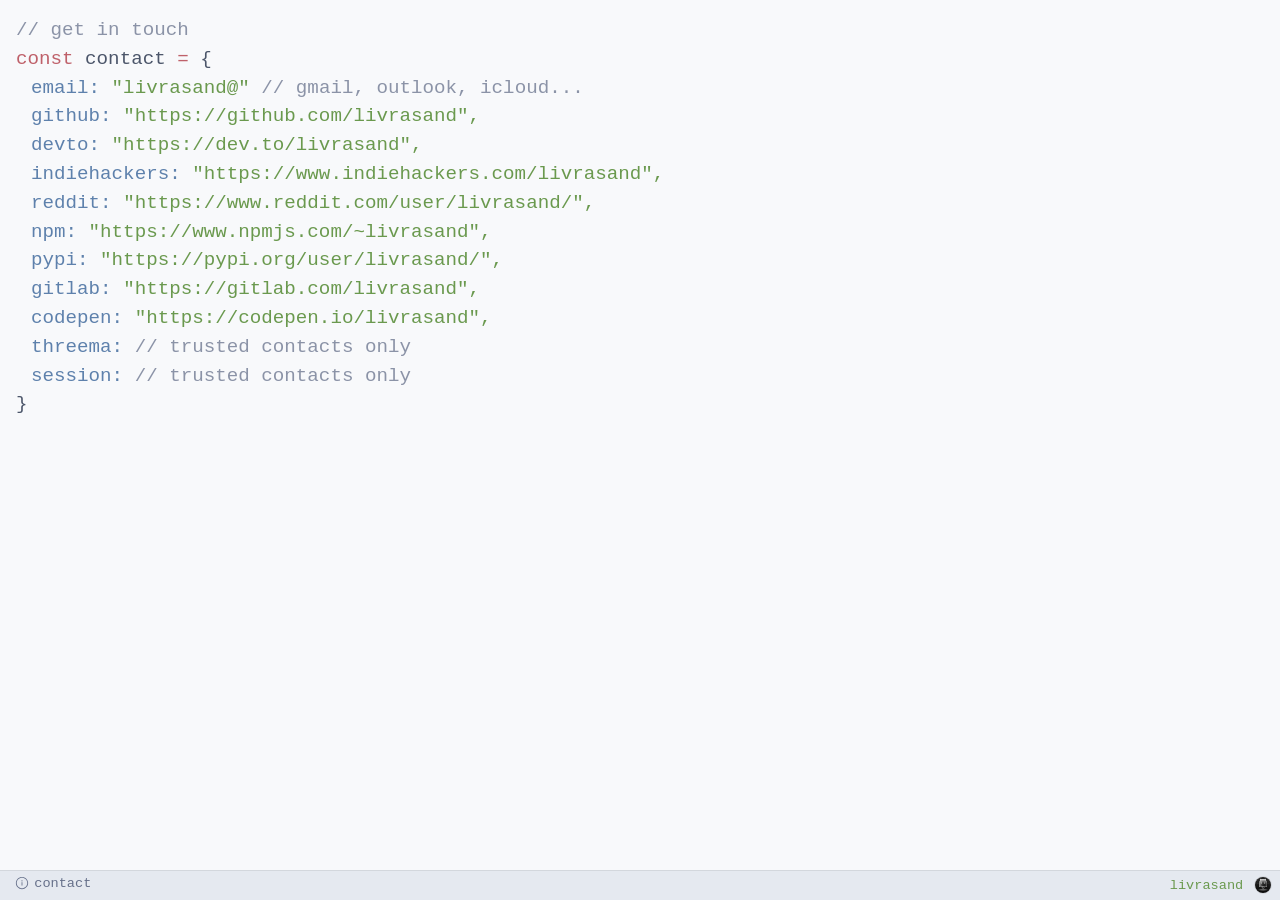
==== contact.html @ 8f49a141 "update and create my personal website" ====
<!DOCTYPE html>
<html lang="en">
<head>
<meta charset="UTF-8">
<meta content="width=device-width, initial-scale=1.0" name="viewport">
<title>livrasand · contact</title>
<link href="styles.css" rel="stylesheet">
<link href="favicon.jpeg" rel="icon" type="image/jpeg">
</head>
<body>
<main>
<span class="comment">// get in touch</span>
<span><span class="kw">const</span> contact <span class="kw">=</span> {</span>
<span class="project"><span class="prop" style="padding-left: 15px;">email:</span> <span class="str">"livrasand@"</span> <span class="comment">// gmail, outlook, icloud...</span></span>
<span class="project"><span class="project-line"><span class="prop" style="padding-left: 15px;">github:</span> <a class="project-name" href="https://github.com/livrasand" target="_blank" rel="noopener noreferrer">"https://github.com/livrasand",</a></span></span>
<span class="project"><span class="project-line"><span class="prop" style="padding-left: 15px;">devto:</span> <a class="project-name" href="https://dev.to/livrasand" target="_blank" rel="noopener noreferrer">"https://dev.to/livrasand",</a></span></span>
<span class="project"><span class="project-line"><span class="prop" style="padding-left: 15px;">indiehackers:</span> <a class="project-name" href="https://www.indiehackers.com/livrasand" target="_blank" rel="noopener noreferrer">"https://www.indiehackers.com/livrasand",</a></span></span>
<span class="project"><span class="project-line"><span class="prop" style="padding-left: 15px;">reddit:</span> <a class="project-name" href="https://www.reddit.com/user/livrasand/" target="_blank" rel="noopener noreferrer">"https://www.reddit.com/user/livrasand/",</a></span></span>
<span class="project"><span class="project-line"><span class="prop" style="padding-left: 15px;">npm:</span> <a class="project-name" href="https://www.npmjs.com/~livrasand" target="_blank" rel="noopener noreferrer">"https://www.npmjs.com/~livrasand",</a></span></span>
<span class="project"><span class="project-line"><span class="prop" style="padding-left: 15px;">pypi:</span> <a class="project-name" href="https://pypi.org/user/livrasand/" target="_blank" rel="noopener noreferrer">"https://pypi.org/user/livrasand/",</a></span></span>
<span class="project"><span class="project-line"><span class="prop" style="padding-left: 15px;">gitlab:</span> <a class="project-name" href="https://gitlab.com/livrasand" target="_blank" rel="noopener noreferrer">"https://gitlab.com/livrasand",</a></span></span>
<span class="project"><span class="project-line"><span class="prop" style="padding-left: 15px;">codepen:</span> <a class="project-name" href="https://codepen.io/livrasand" target="_blank" rel="noopener noreferrer">"https://codepen.io/livrasand",</a></span></span>
<span class="project"><span class="project-line"><span class="prop" style="padding-left: 15px;">threema:</span> <span class="comment">// trusted contacts only</span></span></span>
<span class="project"><span class="project-line"><span class="prop" style="padding-left: 15px;">session:</span> <span class="comment">// trusted contacts only</span></span></span>
<span><span>}</span></span>
</main>
<footer class="statusbar">
<div class="statusbar-left">
<div class="dropdown">
<button class="dropdown-toggle statusbar-item"><span class="dropdown-icon"><svg width="16" height="16" viewBox="0 0 16 16" xmlns="http://www.w3.org/2000/svg" fill="currentColor"><path d="M8.49902 7.49998C8.49902 7.22384 8.27517 6.99998 7.99902 6.99998C7.72288 6.99998 7.49902 7.22384 7.49902 7.49998V10.5C7.49902 10.7761 7.72288 11 7.99902 11C8.27517 11 8.49902 10.7761 8.49902 10.5V7.49998ZM8.74807 5.50001C8.74807 5.91369 8.41271 6.24905 7.99903 6.24905C7.58535 6.24905 7.25 5.91369 7.25 5.50001C7.25 5.08633 7.58535 4.75098 7.99903 4.75098C8.41271 4.75098 8.74807 5.08633 8.74807 5.50001ZM8 1C4.13401 1 1 4.13401 1 8C1 11.866 4.13401 15 8 15C11.866 15 15 11.866 15 8C15 4.13401 11.866 1 8 1ZM2 8C2 4.68629 4.68629 2 8 2C11.3137 2 14 4.68629 14 8C14 11.3137 11.3137 14 8 14C4.68629 14 2 11.3137 2 8Z"/></svg></span><span class="dropdown-label">contact</span>
</button>
<ul class="dropdown-menu">
<li><button data-target="main" class="dropdown-option">main</button></li>
<li><button data-target="projects" class="dropdown-option">projects</button></li>
<li><button data-target="work" class="dropdown-option">work</button></li>
<li><button data-target="contact" class="dropdown-option">contact</button></li>
<li class="dropdown-divider"></li>
<li><button class="dropdown-option" id="toggle-theme">theme: dark</button></li>
</ul>
</div>
</div>
<div class="statusbar-right">
<span class="statusbar-item statusbar-brand">livrasand</span>
<img class="statusbar-avatar" src="favicon.jpeg" alt="livrasand">
</div>
</footer>
<script src="main.js"></script>
</body>
</html>
---- styles.css ----
:root,
:root[data-theme="dark"] {
  --bg: #292d3e;
  --fg: #c0c5ce;
  --comment: #656c93;
  --keyword: #bf616a;
  --property: #96b5b4;
  --string: #a3be8c;
  --statusbar-bg: #1f2430;
  --statusbar-fg: #8b93a9;
  --statusbar-border: rgba(255, 255, 255, 0.10);
  --statusbar-hover-bg: rgba(255, 255, 255, 0.10);
  --statusbar-active-bg: rgba(255, 255, 255, 0.16);
}

:root[data-theme="light"] {
  --bg: #f8f9fb;
  --fg: #4c566a;
  --comment: #8b93a7;
  --keyword: #bf616a;
  --property: #5e81ac;
  --string: #6a994e;
  --statusbar-bg: #e5e9f0;
  --statusbar-fg: #66708a;
  --statusbar-border: rgba(0, 0, 0, 0.08);
  --statusbar-hover-bg: rgba(0, 0, 0, 0.06);
  --statusbar-active-bg: rgba(0, 0, 0, 0.10);
}

body {
  background: var(--bg);
  color: var(--fg);
  font-family: "Courier New", Courier, monospace;
  font-size: clamp(1rem, 1.5vw, 1.35rem);
  line-height: 1.5em;
  margin: 0;
  transition: background 0.3s ease, color 0.3s ease;
}

.comment {
  color: var(--comment);
}

.kw {
  color: var(--keyword);
}

.prop {
  color: var(--property);
}

.str {
  color: var(--string);
}

.str a {
  overflow: hidden;
  color: var(--string);
  text-decoration: none;
  text-overflow: ellipsis;
  white-space: nowrap;
  background: linear-gradient(to bottom, var(--string) 0%, var(--string) 100%);
  background-position: 0 100%;
  background-repeat: repeat-x;
  background-size: 0px 0px;
  transition: background-size 0.2s ease, color 0.2s ease;
}

.str a:hover {
  background-size: 4px 50px;
  color: var(--bg);
}

main {
  position: absolute;
  top: 1rem;
  left: 1rem;
  width: max-content;
  max-width: calc(100vw - 2rem);
}

main > span {
  display: block;
  opacity: 0;
  animation: rise 0.6s cubic-bezier(0.22, 1, 0.36, 1) forwards;
}

main > span:nth-child(1) { animation-delay: 0.05s; }
main > span:nth-child(2) { animation-delay: 0.12s; }
main > span:nth-child(3) { animation-delay: 0.19s; }
main > span:nth-child(4) { animation-delay: 0.26s; }
main > span:nth-child(5) { animation-delay: 0.33s; }
main > span:nth-child(6) { animation-delay: 0.40s; }
main > span:nth-child(7) { animation-delay: 0.47s; }
main > span:nth-child(8) { animation-delay: 0.54s; }
main > span:nth-child(9) { animation-delay: 0.61s; }
main > span:nth-child(10) { animation-delay: 0.68s; }
main > span:nth-child(11) { animation-delay: 0.75s; }
main > span:nth-child(12) { animation-delay: 0.82s; }
main > span:nth-child(13) { animation-delay: 0.89s; }
main > span:nth-child(14) { animation-delay: 0.96s; }

@keyframes rise {
  from {
    opacity: 0;
    transform: translateY(8px);
  }
  to {
    opacity: 1;
    transform: translateY(0);
  }
}

#languages {
  color: var(--string);
  padding-left: 30px;
}

.caret {
  display: inline-block;
  width: 0.55em;
  height: 1.1em;
  margin-left: 2px;
  background: var(--string);
  vertical-align: text-bottom;
  animation: blink 0.9s steps(1) infinite;
}

@keyframes blink {
  50% { opacity: 0; }
}

#projects-list {
  display: block;
}

.project {
  display: block;
  color: var(--fg);
  opacity: 0;
  animation: rise 0.6s cubic-bezier(0.22, 1, 0.36, 1) forwards;
  transition: color 0.15s ease;
}

.project-line {
  display: block;
}

.project-name,
.project-path {
  overflow: hidden;
  color: var(--string);
  text-decoration: none;
  text-overflow: ellipsis;
  white-space: nowrap;
  background: linear-gradient(to bottom, var(--string) 0%, var(--string) 100%);
  background-position: 0 100%;
  background-repeat: repeat-x;
  background-size: 0px 0px;
  transition: background-size 0.2s ease, color 0.2s ease;
}

.project:hover .project-name,
.project:hover .project-path {
  background-size: 4px 50px;
  color: var(--bg);
}

.project:nth-child(1) { animation-delay: 0.05s; }
.project:nth-child(2) { animation-delay: 0.10s; }
.project:nth-child(3) { animation-delay: 0.15s; }
.project:nth-child(4) { animation-delay: 0.20s; }
.project:nth-child(5) { animation-delay: 0.25s; }
.project:nth-child(6) { animation-delay: 0.30s; }
.project:nth-child(7) { animation-delay: 0.35s; }
.project:nth-child(8) { animation-delay: 0.40s; }
.project:nth-child(9) { animation-delay: 0.45s; }

.statusbar {
  position: fixed;
  left: 0;
  right: 0;
  bottom: 0;
  display: flex;
  justify-content: space-between;
  align-items: center;
  padding: 0 0.5rem;
  font-size: clamp(0.7rem, 1.1vw, 0.85rem);
  line-height: 1.6rem;
  background: var(--statusbar-bg);
  color: var(--statusbar-fg);
  border-top: 1px solid var(--statusbar-border);
  user-select: none;
  z-index: 10;
  transition: background 0.3s ease, color 0.3s ease;
}

.statusbar-left,
.statusbar-right {
  display: flex;
  align-items: center;
  gap: 0.25rem;
  white-space: nowrap;
}

.statusbar-item {
  padding: 0 0.5em;
  border-radius: 4px;
}

.statusbar-item:hover {
  background: var(--statusbar-hover-bg);
  color: var(--fg);
  cursor: pointer;
}

.statusbar-brand {
  color: var(--string);
}

.statusbar-avatar {
  width: 1rem;
  height: 1rem;
  border-radius: 50%;
  object-fit: cover;
  display: inline-block;
  border: 1px solid var(--statusbar-border);
  vertical-align: middle;
}

.dropdown {
  position: relative;
}

.dropdown-toggle {
  -webkit-appearance: none;
  appearance: none;
  display: inline-flex;
  align-items: center;
  gap: 0.4em;
  border: none;
  background: none;
  color: var(--statusbar-fg);
  font-family: inherit;
  font-size: inherit;
  line-height: 1.6rem;
  cursor: pointer;
  transition: background 0.15s ease, color 0.15s ease;
}

.dropdown-icon {
  display: inline-flex;
  align-items: center;
  justify-content: center;
}

.dropdown-icon svg {
  display: block;
  flex-shrink: 0;
  width: 14px;
  height: 14px;
}

.dropdown-label {
  font-variant-numeric: tabular-nums;
}

.dropdown-menu {
  position: absolute;
  bottom: calc(100% + 4px);
  left: 0;
  min-width: 160px;
  margin: 0;
  padding: 0.3rem 0;
  list-style: none;
  background: var(--statusbar-bg);
  border: 1px solid var(--statusbar-border);
  border-radius: 6px;
  box-shadow: 0 6px 18px rgba(0, 0, 0, 0.35);
  opacity: 0;
  visibility: hidden;
  transform: translateY(6px);
  transition: opacity 0.15s ease, transform 0.15s ease, visibility 0.15s;
  z-index: 20;
}

.dropdown.open .dropdown-menu {
  opacity: 1;
  visibility: visible;
  transform: translateY(0);
}

.dropdown.open .dropdown-toggle {
  background: var(--statusbar-active-bg);
}

.dropdown-option {
  display: block;
  width: 100%;
  padding: 0.45rem 0.9rem;
  border: none;
  background: none;
  color: var(--statusbar-fg);
  font-family: inherit;
  font-size: inherit;
  text-align: left;
  cursor: pointer;
}

.dropdown-option:hover {
  background: var(--statusbar-hover-bg);
  color: var(--fg);
}

.dropdown-divider {
  height: 1px;
  margin: 0.3rem 0.4rem;
  background: var(--statusbar-border);
}

@media (max-width: 768px) {
  body {
    font-size: clamp(1rem, 3.5vw, 1.15rem);
  }

  main {
    top: 0.75rem;
    left: 0.75rem;
    max-width: calc(100vw - 1.5rem);
  }

  .statusbar {
    padding: 0 0.4rem;
    line-height: 2.5rem;
    font-size: clamp(0.85rem, 3.4vw, 1rem);
  }

  .statusbar-item {
    padding: 0 0.75em;
    border-radius: 6px;
  }

  .statusbar-brand,
  .statusbar-item {
    display: inline-flex;
    align-items: center;
    min-height: 2.5rem;
  }

  .statusbar-avatar {
    width: 1.4rem;
    height: 1.4rem;
  }

  .dropdown-toggle {
    line-height: 2.5rem;
    min-height: 2.75rem;
  }

  .dropdown-icon svg {
    width: 18px;
    height: 18px;
  }

  .dropdown-menu {
    position: fixed;
    left: 0;
    right: 0;
    bottom: calc(2.5rem + 4px);
    width: auto;
    min-width: 0;
    border-radius: 0 0 8px 8px;
    box-shadow: 0 -4px 24px rgba(0, 0, 0, 0.4);
  }

  .dropdown-option {
    padding: 0.9rem 1.2rem;
    font-size: clamp(1rem, 4vw, 1.1rem);
  }
}
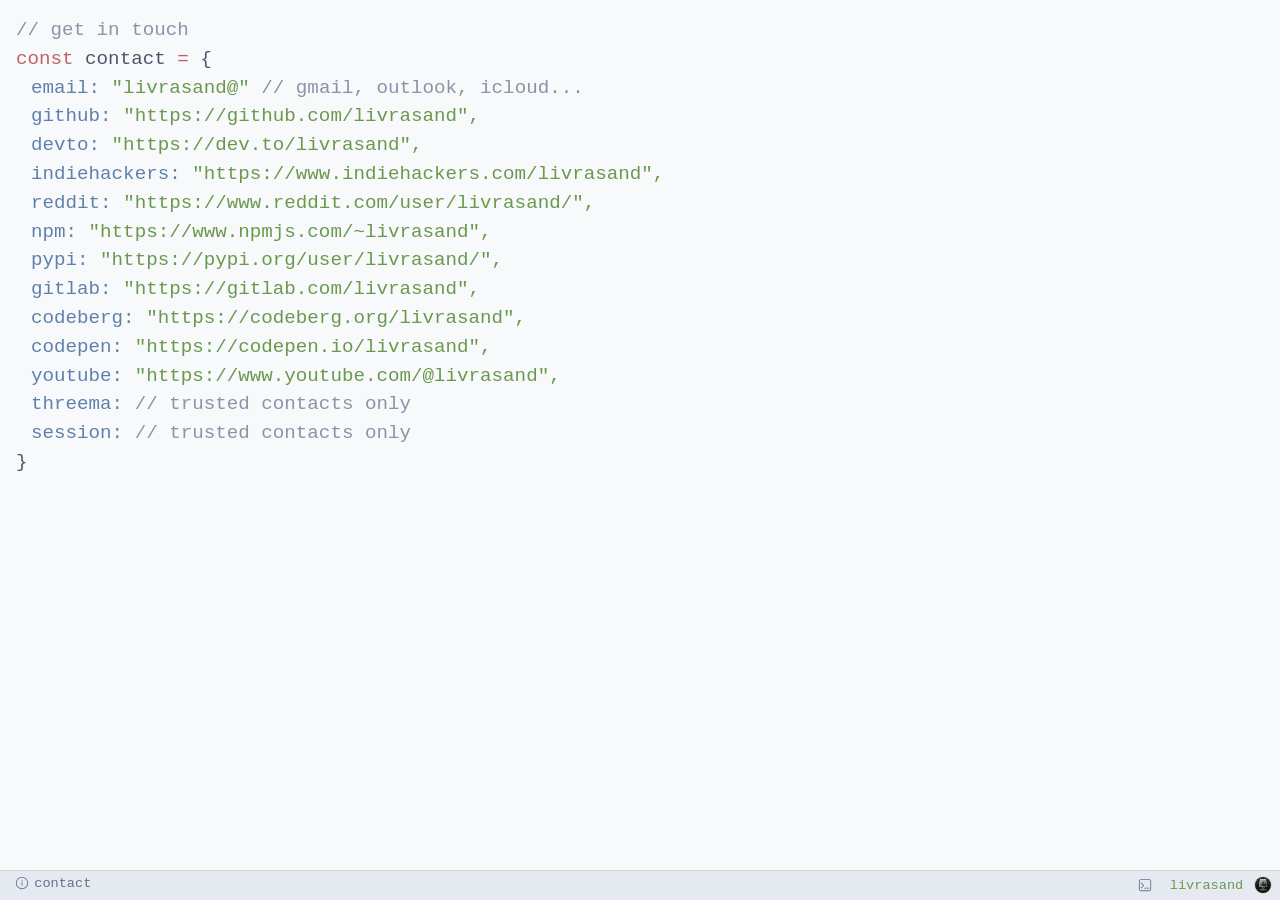
==== commit 76f8d799: "new form for contact me" ====
--- a/contact.html
+++ b/contact.html
@@ -19,10 +19,38 @@
 <span class="project"><span class="project-line"><span class="prop" style="padding-left: 15px;">npm:</span> <a class="project-name" href="https://www.npmjs.com/~livrasand" target="_blank" rel="noopener noreferrer">"https://www.npmjs.com/~livrasand",</a></span></span>
 <span class="project"><span class="project-line"><span class="prop" style="padding-left: 15px;">pypi:</span> <a class="project-name" href="https://pypi.org/user/livrasand/" target="_blank" rel="noopener noreferrer">"https://pypi.org/user/livrasand/",</a></span></span>
 <span class="project"><span class="project-line"><span class="prop" style="padding-left: 15px;">gitlab:</span> <a class="project-name" href="https://gitlab.com/livrasand" target="_blank" rel="noopener noreferrer">"https://gitlab.com/livrasand",</a></span></span>
+<span class="project"><span class="project-line"><span class="prop" style="padding-left: 15px;">codeberg:</span> <a class="project-name" href="https://codeberg.org/livrasand" target="_blank" rel="noopener noreferrer">"https://codeberg.org/livrasand",</a></span></span>
 <span class="project"><span class="project-line"><span class="prop" style="padding-left: 15px;">codepen:</span> <a class="project-name" href="https://codepen.io/livrasand" target="_blank" rel="noopener noreferrer">"https://codepen.io/livrasand",</a></span></span>
+<span class="project"><span class="project-line"><span class="prop" style="padding-left: 15px;">youtube:</span> <a class="project-name" href="https://www.youtube.com/@livrasand" target="_blank" rel="noopener noreferrer">"https://www.youtube.com/@livrasand",</a></span></span>
 <span class="project"><span class="project-line"><span class="prop" style="padding-left: 15px;">threema:</span> <span class="comment">// trusted contacts only</span></span></span>
 <span class="project"><span class="project-line"><span class="prop" style="padding-left: 15px;">session:</span> <span class="comment">// trusted contacts only</span></span></span>
 <span><span>}</span></span>
+<div class="vscode-terminal" id="terminal-panel">
+<div class="term-tabs" role="tablist">
+<button class="term-tab active" type="button" role="tab" aria-selected="true"><span class="term-tab-icon"><svg width="16" height="16" viewBox="0 0 24 24" xmlns="http://www.w3.org/2000/svg" fill="currentColor"><path d="M18.75 1.5H5.25C3.1815 1.5 1.5 3.183 1.5 5.25V18.75C1.5 20.8185 3.1815 22.5 5.25 22.5H18.75C20.8185 22.5 22.5 20.8185 22.5 18.75V5.25C22.5 3.183 20.8185 1.5 18.75 1.5ZM21 18.75C21 19.9905 19.9905 21 18.75 21H5.25C4.0095 21 3 19.9905 3 18.75V5.25C3 4.0095 4.0095 3 5.25 3H18.75C19.9905 3 21 4.0095 21 5.25V18.75ZM10.281 13.281L5.781 17.781C5.634 17.928 5.442 18 5.25 18C5.058 18 4.866 17.9265 4.719 17.781C4.4265 17.4885 4.4265 17.013 4.719 16.7205L8.688 12.7515L4.719 8.7825C4.4265 8.49 4.4265 8.0145 4.719 7.722C5.0115 7.4295 5.487 7.4295 5.7795 7.722L10.2795 12.222C10.572 12.5145 10.572 12.99 10.2795 13.2825L10.281 13.281ZM19.5 17.25C19.5 17.664 19.164 18 18.75 18H11.25C10.836 18 10.5 17.664 10.5 17.25C10.5 16.836 10.836 16.5 11.25 16.5H18.75C19.164 16.5 19.5 16.836 19.5 17.25Z"/></svg></span>zsh<span class="term-tab-close" aria-label="close tab"><svg width="16" height="16" viewBox="0 0 16 16" xmlns="http://www.w3.org/2000/svg" fill="currentColor"><path d="M8 7.29289L4.35355 3.64645L3.64645 4.35355L7.29289 8L3.64645 11.6464L4.35355 12.3536L8 8.70711L11.6464 12.3536L12.3536 11.6464L8.70711 8L12.3536 4.35355L11.6464 3.64645L8 7.29289Z"/></svg></span></button>
+</div>
+<div class="term-body">
+<form class="terminal-form" action="https://formspree.io/f/myezzbjp" method="post">
+<label class="term-field">
+<span class="term-prompt"><span class="kw">$</span> <span class="prop">./contact --name</span></span>
+<input type="text" name="name" placeholder="your_name" autocomplete="name" required>
+</label>
+<label class="term-field">
+<span class="term-prompt"><span class="kw">$</span> <span class="prop">./contact --email</span></span>
+<input type="email" name="email" placeholder="you@domain.tld" autocomplete="email" required>
+</label>
+<label class="term-field">
+<span class="term-prompt"><span class="kw">$</span> <span class="prop">./contact --message</span></span>
+<textarea name="message" placeholder="your message..." required></textarea>
+</label>
+<div class="term-actions">
+<span class="term-prompt"><span class="kw">$</span> <span class="prop">./send</span></span>
+<button type="submit" class="term-submit">send</button>
+</div>
+<span class="term-output" aria-live="polite"></span>
+</form>
+</div>
+</div>
 </main>
 <footer class="statusbar">
 <div class="statusbar-left">
@@ -40,10 +68,74 @@
 </div>
 </div>
 <div class="statusbar-right">
+<button class="statusbar-item terminal-toggle" id="terminal-toggle" type="button" aria-expanded="false" aria-controls="terminal-panel" aria-label="open terminal" title="open terminal"><svg width="16" height="16" viewBox="0 0 24 24" xmlns="http://www.w3.org/2000/svg" fill="currentColor"><path d="M18.75 1.5H5.25C3.1815 1.5 1.5 3.183 1.5 5.25V18.75C1.5 20.8185 3.1815 22.5 5.25 22.5H18.75C20.8185 22.5 22.5 20.8185 22.5 18.75V5.25C22.5 3.183 20.8185 1.5 18.75 1.5ZM21 18.75C21 19.9905 19.9905 21 18.75 21H5.25C4.0095 21 3 19.9905 3 18.75V5.25C3 4.0095 4.0095 3 5.25 3H18.75C19.9905 3 21 4.0095 21 5.25V18.75ZM10.281 13.281L5.781 17.781C5.634 17.928 5.442 18 5.25 18C5.058 18 4.866 17.9265 4.719 17.781C4.4265 17.4885 4.4265 17.013 4.719 16.7205L8.688 12.7515L4.719 8.7825C4.4265 8.49 4.4265 8.0145 4.719 7.722C5.0115 7.4295 5.487 7.4295 5.7795 7.722L10.2795 12.222C10.572 12.5145 10.572 12.99 10.2795 13.2825L10.281 13.281ZM19.5 17.25C19.5 17.664 19.164 18 18.75 18H11.25C10.836 18 10.5 17.664 10.5 17.25C10.5 16.836 10.836 16.5 11.25 16.5H18.75C19.164 16.5 19.5 16.836 19.5 17.25Z"/></svg></button>
 <span class="statusbar-item statusbar-brand">livrasand</span>
 <img class="statusbar-avatar" src="favicon.jpeg" alt="livrasand">
 </div>
 </footer>
 <script src="main.js"></script>
+<script>
+(function() {
+  var form, output, panel, toggle, closeBtn;
+  panel = document.getElementById('terminal-panel');
+  toggle = document.getElementById('terminal-toggle');
+  closeBtn = panel ? panel.querySelector('.term-tab-close') : null;
+  form = document.querySelector('.terminal-form');
+
+  function setOpen(open) {
+    if (!panel) {
+      return;
+    }
+    panel.classList.toggle('open', open);
+    if (toggle) {
+      toggle.classList.toggle('active', open);
+      toggle.setAttribute('aria-expanded', open ? 'true' : 'false');
+    }
+    if (open && form) {
+      form.querySelector('input, textarea').focus();
+    }
+  }
+
+  if (toggle && panel) {
+    toggle.addEventListener('click', function() {
+      setOpen(!panel.classList.contains('open'));
+    });
+  }
+
+  if (closeBtn) {
+    closeBtn.addEventListener('click', function() {
+      setOpen(false);
+    });
+  }
+
+  if (!form) {
+    return;
+  }
+  output = form.querySelector('.term-output');
+  form.addEventListener('submit', function(event) {
+    event.preventDefault();
+    var data = new FormData(form);
+    output.textContent = '[ ... ] sending — please wait.';
+    fetch(form.getAttribute('action'), {
+      method: 'POST',
+      body: data,
+      headers: { 'Accept': 'application/json' }
+    }).then(function(response) {
+      if (response.ok) {
+        output.textContent = '[ ok ] message sent — i\'ll get back to you soon.';
+        form.reset();
+      } else {
+        return response.json().then(function(err) {
+          throw new Error(err.errors ? err.errors.map(function(e) { return e.message; }).join(', ') : 'request failed');
+        });
+      }
+    }).catch(function(err) {
+      output.textContent = '[ error ] ' + err.message + ' — please try again.';
+    }).then(function() {
+      return output.scrollIntoView({ behavior: 'smooth', block: 'nearest' });
+    });
+  });
+})();
+</script>
 </body>
-</html>+</html>
--- a/styles.css
+++ b/styles.css
@@ -263,6 +263,35 @@
 
 .dropdown-label {
   font-variant-numeric: tabular-nums;
+}
+
+.terminal-toggle {
+  -webkit-appearance: none;
+  appearance: none;
+  display: inline-flex;
+  align-items: center;
+  justify-content: center;
+  padding: 0.4em 0.5em;
+  border: none;
+  background: none;
+  color: var(--statusbar-fg);
+  font-family: inherit;
+  font-size: inherit;
+  line-height: 1.6rem;
+  cursor: pointer;
+  transition: background 0.15s ease, color 0.15s ease;
+}
+
+.terminal-toggle svg {
+  display: block;
+  flex-shrink: 0;
+  width: 14px;
+  height: 14px;
+}
+
+.terminal-toggle.active {
+  background: var(--statusbar-active-bg);
+  color: var(--fg);
 }
 
 .dropdown-menu {
@@ -318,6 +347,187 @@
   background: var(--statusbar-border);
 }
 
+.vscode-terminal {
+  position: fixed;
+  left: 0;
+  right: 0;
+  bottom: calc(1.6rem + 1px);
+  width: 100%;
+  box-sizing: border-box;
+  max-height: calc(100vh - 1.6rem - 1px);
+  overflow-y: auto;
+  border-top: 1px solid var(--statusbar-border);
+  box-shadow: 0 -6px 24px rgba(0, 0, 0, 0.35);
+  opacity: 0;
+  visibility: hidden;
+  transform: translateY(8px);
+  transition: opacity 0.15s ease, transform 0.15s ease, visibility 0.15s;
+  z-index: 5;
+}
+
+.vscode-terminal.open {
+  opacity: 1;
+  visibility: visible;
+  transform: translateY(0);
+}
+
+.term-tabs {
+  display: flex;
+  align-items: stretch;
+  overflow-x: auto;
+  background: var(--statusbar-bg);
+  border-bottom: 1px solid var(--statusbar-border);
+  padding-right: 0.25rem;
+  user-select: none;
+}
+
+.term-tab {
+  -webkit-appearance: none;
+  appearance: none;
+  display: inline-flex;
+  align-items: center;
+  gap: 0.4em;
+  padding: 0.2em 0.6em 0.3em;
+  border: none;
+  border-right: 1px solid var(--statusbar-border);
+  background: none;
+  color: var(--statusbar-fg);
+  font-family: inherit;
+  font-size: 0.85em;
+  line-height: 1.5em;
+  white-space: nowrap;
+  cursor: pointer;
+  transition: background 0.15s ease, color 0.15s ease;
+}
+
+.term-tab:hover {
+  color: var(--fg);
+}
+
+.term-tab.active {
+  background: var(--bg);
+  color: var(--fg);
+}
+
+.term-tab-icon {
+  display: inline-flex;
+  align-items: center;
+}
+
+.term-tab-close {
+  -webkit-appearance: none;
+  appearance: none;
+  display: inline-flex;
+  align-items: center;
+  justify-content: center;
+  width: 1.3em;
+  height: 1.3em;
+  margin-left: 0.25em;
+  padding: 0;
+  border: none;
+  border-radius: 3px;
+  background: none;
+  color: inherit;
+  font-size: 1.1em;
+  line-height: 1;
+  cursor: pointer;
+  transition: background 0.15s ease;
+}
+
+.term-tab-close:hover {
+  background: var(--statusbar-hover-bg);
+  color: var(--fg);
+}
+
+.term-body {
+  padding: 0.75rem 1rem 1rem;
+  background: var(--bg);
+}
+
+.terminal-form {
+  display: block;
+}
+
+.term-field {
+  display: block;
+  margin-top: 0.5rem;
+}
+
+.term-prompt {
+  display: block;
+  white-space: nowrap;
+}
+
+.term-field input,
+.term-field textarea {
+  display: block;
+  width: 100%;
+  box-sizing: border-box;
+  margin-top: 0.15rem;
+  padding: 0.2em 0.4em;
+  border: none;
+  border-bottom: 1px solid var(--comment);
+  background: transparent;
+  color: var(--fg);
+  font-family: inherit;
+  font-size: inherit;
+  line-height: 1.5em;
+  caret-color: var(--string);
+  transition: background 0.15s ease, border-color 0.15s ease;
+}
+
+.term-field textarea {
+  min-height: 6em;
+  resize: vertical;
+}
+
+.term-field input::placeholder,
+.term-field textarea::placeholder {
+  color: var(--comment);
+  opacity: 0.7;
+}
+
+.term-field input:focus,
+.term-field textarea:focus {
+  outline: none;
+  border-bottom-color: var(--string);
+  background: var(--statusbar-hover-bg);
+}
+
+.term-actions {
+  display: flex;
+  align-items: center;
+  gap: 0.75em;
+  margin-top: 0.85rem;
+}
+
+.term-submit {
+  -webkit-appearance: none;
+  appearance: none;
+  border: 1px solid var(--string);
+  border-radius: 4px;
+  padding: 0.15em 0.75em;
+  background: transparent;
+  color: var(--string);
+  font-family: inherit;
+  font-size: inherit;
+  line-height: 1.4em;
+  cursor: pointer;
+  transition: background 0.15s ease, color 0.15s ease;
+}
+
+.term-submit:hover {
+  background: var(--string);
+  color: var(--bg);
+}
+
+.term-output {
+  display: block;
+  margin-top: 0.75rem;
+  color: var(--string);
+  white-space: pre-wrap;
+}
+
 @media (max-width: 768px) {
   body {
     font-size: clamp(1rem, 3.5vw, 1.15rem);
@@ -360,6 +570,16 @@
   .dropdown-icon svg {
     width: 18px;
     height: 18px;
+  }
+
+  .terminal-toggle svg {
+    width: 18px;
+    height: 18px;
+  }
+
+  .vscode-terminal {
+    bottom: calc(2.75rem + 1px);
+    max-height: calc(100vh - 2.75rem - 1px);
   }
 
   .dropdown-menu {
@@ -377,4 +597,4 @@
     padding: 0.9rem 1.2rem;
     font-size: clamp(1rem, 4vw, 1.1rem);
   }
-}+}
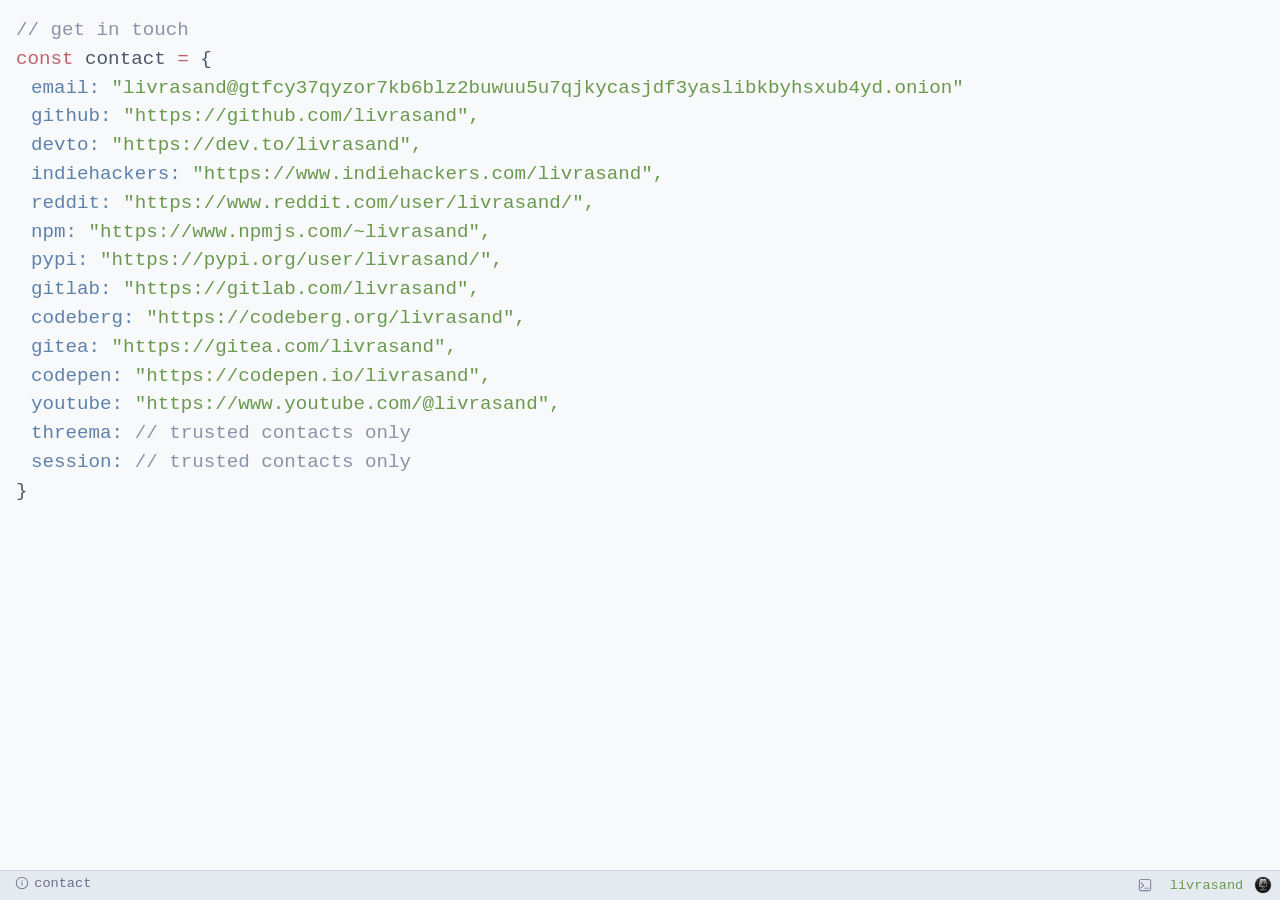
==== commit 14809580: "Update contact and languages" ====
--- a/contact.html
+++ b/contact.html
@@ -11,7 +11,7 @@
 <main>
 <span class="comment">// get in touch</span>
 <span><span class="kw">const</span> contact <span class="kw">=</span> {</span>
-<span class="project"><span class="prop" style="padding-left: 15px;">email:</span> <span class="str">"livrasand@"</span> <span class="comment">// gmail, outlook, icloud...</span></span>
+<span class="project"><span class="prop" style="padding-left: 15px;">email:</span> <span class="str">"livrasand@gtfcy37qyzor7kb6blz2buwuu5u7qjkycasjdf3yaslibkbyhsxub4yd.onion"</span></span>
 <span class="project"><span class="project-line"><span class="prop" style="padding-left: 15px;">github:</span> <a class="project-name" href="https://github.com/livrasand" target="_blank" rel="noopener noreferrer">"https://github.com/livrasand",</a></span></span>
 <span class="project"><span class="project-line"><span class="prop" style="padding-left: 15px;">devto:</span> <a class="project-name" href="https://dev.to/livrasand" target="_blank" rel="noopener noreferrer">"https://dev.to/livrasand",</a></span></span>
 <span class="project"><span class="project-line"><span class="prop" style="padding-left: 15px;">indiehackers:</span> <a class="project-name" href="https://www.indiehackers.com/livrasand" target="_blank" rel="noopener noreferrer">"https://www.indiehackers.com/livrasand",</a></span></span>
@@ -20,6 +20,7 @@
 <span class="project"><span class="project-line"><span class="prop" style="padding-left: 15px;">pypi:</span> <a class="project-name" href="https://pypi.org/user/livrasand/" target="_blank" rel="noopener noreferrer">"https://pypi.org/user/livrasand/",</a></span></span>
 <span class="project"><span class="project-line"><span class="prop" style="padding-left: 15px;">gitlab:</span> <a class="project-name" href="https://gitlab.com/livrasand" target="_blank" rel="noopener noreferrer">"https://gitlab.com/livrasand",</a></span></span>
 <span class="project"><span class="project-line"><span class="prop" style="padding-left: 15px;">codeberg:</span> <a class="project-name" href="https://codeberg.org/livrasand" target="_blank" rel="noopener noreferrer">"https://codeberg.org/livrasand",</a></span></span>
+<span class="project"><span class="project-line"><span class="prop" style="padding-left: 15px;">gitea:</span> <a class="project-name" href="https://gitea.com/livrasand" target="_blank" rel="noopener noreferrer">"https://gitea.com/livrasand",</a></span></span>
 <span class="project"><span class="project-line"><span class="prop" style="padding-left: 15px;">codepen:</span> <a class="project-name" href="https://codepen.io/livrasand" target="_blank" rel="noopener noreferrer">"https://codepen.io/livrasand",</a></span></span>
 <span class="project"><span class="project-line"><span class="prop" style="padding-left: 15px;">youtube:</span> <a class="project-name" href="https://www.youtube.com/@livrasand" target="_blank" rel="noopener noreferrer">"https://www.youtube.com/@livrasand",</a></span></span>
 <span class="project"><span class="project-line"><span class="prop" style="padding-left: 15px;">threema:</span> <span class="comment">// trusted contacts only</span></span></span>
@@ -62,6 +63,7 @@
 <li><button data-target="projects" class="dropdown-option">projects</button></li>
 <li><button data-target="work" class="dropdown-option">work</button></li>
 <li><button data-target="contact" class="dropdown-option">contact</button></li>
+<li><button data-target="thanks" class="dropdown-option">thanks</button></li>
 <li class="dropdown-divider"></li>
 <li><button class="dropdown-option" id="toggle-theme">theme: dark</button></li>
 </ul>
--- a/styles.css
+++ b/styles.css
@@ -144,6 +144,99 @@
 
 .project-line {
   display: block;
+}
+
+.track-cover {
+  display: inline-block;
+  width: 1.5rem;
+  height: 1.5rem;
+  margin-right: 0.5rem;
+  border-radius: 3px;
+  border: 1px solid var(--comment);
+  object-fit: cover;
+  vertical-align: middle;
+}
+
+.track-note {
+  display: block;
+  margin-left: 15px;
+  margin-top: 0.3rem;
+  color: var(--comment);
+  font-size: 0.85em;
+  line-height: 1.5;
+  max-width: 70ch;
+}
+
+.player {
+  display: flex;
+  align-items: center;
+  gap: 0.5rem;
+  margin-left: 15px;
+  margin-top: 0.3rem;
+  width: min(100% - 30px, 420px);
+  padding: 2px 6px;
+  box-sizing: border-box;
+  background: var(--statusbar-bg);
+  border: 1px solid var(--statusbar-border);
+  border-radius: 4px;
+}
+
+.player-btn {
+  display: inline-flex;
+  align-items: center;
+  justify-content: center;
+  padding: 2px;
+  border: 0;
+  background: none;
+  border-radius: 2px;
+  cursor: pointer;
+  color: var(--string);
+}
+
+.player-btn:hover {
+  background: var(--statusbar-hover-bg);
+}
+
+.player-btn:focus-visible,
+.player-seek:focus-visible {
+  outline: 1px solid var(--string);
+  outline-offset: 1px;
+}
+
+.player-time,
+.player-dur {
+  color: var(--comment);
+  font-size: 0.85em;
+  line-height: 1;
+  min-width: 2.6em;
+}
+
+.player-time {
+  text-align: right;
+}
+
+.player-dur {
+  text-align: left;
+}
+
+.player-seek {
+  position: relative;
+  flex: 1 1 auto;
+  min-width: 48px;
+  height: 6px;
+  background: var(--statusbar-border);
+  border-radius: 3px;
+  cursor: pointer;
+}
+
+.player-seek-fill {
+  position: absolute;
+  top: 0;
+  left: 0;
+  height: 100%;
+  width: 0;
+  background: var(--string);
+  border-radius: 3px;
 }
 
 .project-name,
@@ -577,6 +670,11 @@
     height: 18px;
   }
 
+  .player-btn svg {
+    width: 18px;
+    height: 18px;
+  }
+
   .vscode-terminal {
     bottom: calc(2.75rem + 1px);
     max-height: calc(100vh - 2.75rem - 1px);
